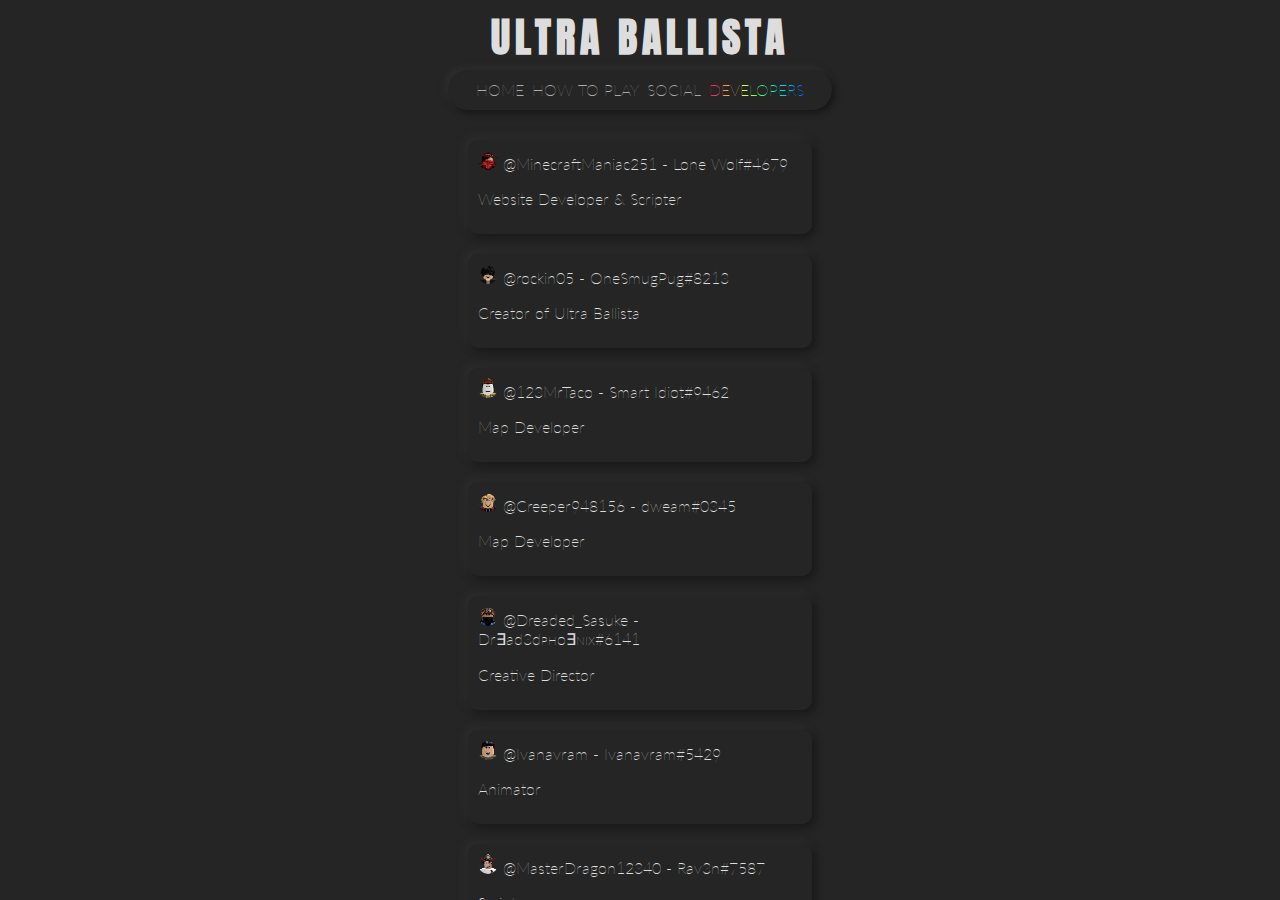
==== developers/index.html @ 13bfb996 "Initial Commit" ====
<!DOCTYPE html>
<html>

    <head>
        <meta charset="utf-8">
        <title>Developers | Ultra Ballista</title>
        <meta name="viewport" content="width=device-width, initial-scale=1">
        <link href="https://fonts.googleapis.com/css?family=Lato:400,700&amp;display=swap" rel="stylesheet">
        <link rel="stylesheet" href="/static/styles.css">
        <link rel="icon" type="image/x-icon" href="/assets/favicon.ico">
    </head>

    <body>
        <h1 class="header">ULTRA BALLISTA</h1>
        <div class="navbar">
            <ul class="nav-content">
                <li class="nav" data-navhome>HOME</li>
                <li class="nav" data-navhowtoplay>HOW TO PLAY</li>
                <li class="nav" data-navsocial>SOCIAL</li>
                <li class="nav" data-navdevelopers><span class="rainbow">DEVELOPERS</span></li>
            </ul>
        </div>
        <div class="developers">
            <div class="dev-profile">
                <img class="dev-pfp" src="/assets/MinecraftManiac251-profile.png">
                <p class="dev-name">@MinecraftManiac251 - Lone Wolf#4679</p>
                <p class="dev-description">Website Developer & Scripter</p>
            </div>
            <div class="dev-profile">
                <img class="dev-pfp" src="/assets/rockin05-profile.png">
                <p class="dev-name">@rockin05 - OneSmugPug#8213</p>
                <p class="dev-description">Creator of Ultra Ballista</p>
            </div>
            <div class="dev-profile">
                <img class="dev-pfp" src="/assets/123MrTaco-profile.png">
                <p class="dev-name">@123MrTaco - Smart Idiot#9462</p>
                <p class="dev-description">Map Developer</p>
            </div>
            <div class="dev-profile">
                <img class="dev-pfp" src="/assets/Creeper948156-profile.png">
                <p class="dev-name">@Creeper948156 - dweam#0345</p>
                <p class="dev-description">Map Developer</p>
            </div>
            <div class="dev-profile">
                <img class="dev-pfp" src="/assets/Dreaded_Sasuke-profile.png">
                <p class="dev-name">@Dreaded_Sasuke - Dr∃ad3dᴘʜo∃ɴɪx#6141</p>
                <p class="dev-description">Creative Director</p>
            </div>
            <div class="dev-profile">
                <img class="dev-pfp" src="/assets/Ivanavram-profile.png">
                <p class="dev-name">@Ivanavram - Ivanavram#5429</p>
                <p class="dev-description">Animator</p>
            </div>
            <div class="dev-profile">
                <img class="dev-pfp" src="/assets/MasterDragon12340-profile.png">
                <p class="dev-name">@MasterDragon12340 - Rav3n#7587</p>
                <p class="dev-description">Scripter</p>
            </div>
            <div class="dev-profile">
                <img class="dev-pfp" src="/assets/kingdom145987-profile.png">
                <p class="dev-name">@kingdom145987 - Diesel Chevy fan#4158</p>
                <p class="dev-description">Scripter</p>
            </div>
            <div class="dev-profile">
                <img class="dev-pfp" src="/assets/NelsoTheGamer-profile.png">
                <p class="dev-name">@NelsoTheGamer - NelsoTheGamer#2325</p>
                <p class="dev-description">Map Developer</p>
            </div>
        </div>
        <!-- <img class="logo-bg" src="/assets/logoUltraNormal.png" alt=""> -->
        <script src="/navbar.js"></script>
    </body>

</html>
---- static/styles.css ----
@import url('https://fonts.googleapis.com/css2?family=Anton&display=swap');
/* Main Scope */
:root {
    --bg: #ecf0f3;
}
* {
    box-sizing: border-box;
}
body {
    margin:0;
    height: 100vh; width: 100vw;
    overflow: hidden;
    font-family: 'Lato', sans-serif;
    font-weight: 700;
    display: flex;
    align-items: center;
    justify-content: center;
    color:#555;
    background: #252525;
}
/* Text Elements */
.box-text {
    text-align: justify;
    font-size: 20px;
    line-height: 1.6;
    width: 40%;
    background: #252525aa;
    color: #ddd;
    font-weight: 100;
    box-shadow: 5px 5px 16px #171717,
                -5px -5px 16px #303030;
    border-radius: 10px;
    padding: 10px;
}
.tip {
    position: relative;
    left: 50%;
    transform: translateX(-50%);
    width: 30%;
    text-align: justify;
    font-size: 20px;
    line-height: 1.6;
    background: #252525aa;
    color: #ddd;
    font-weight: 100;
    box-shadow: 5px 5px 8px #171717,
                -5px -5px 8px #303030;
    border-radius: 10px;
    padding: 10px;
    margin-bottom: 30px;
    margin-top: 30px;
}
.tips {
    position: absolute;
    top: 340px;
    width: 100%;
    bottom: 0;
}
.rainbow {
    background: linear-gradient(90deg, rgba(255,0,104,1) 0%, rgba(254,255,49,1) 30%, rgba(45,255,131,1) 60%, rgba(0,211,232,1) 80%, rgba(0,99,255,1) 100%);
    -webkit-background-clip: text; background-clip: text;
    -webkit-text-fill-color: transparent;
}
.header {
    text-align: center;
    position: absolute;
    top: -20px;
    font-size: 40px;
    color: #ddd;
    font-family: 'Anton';
    letter-spacing: 5px;
}
/* Images & Videos */
.logo {
    width: 100px; height: 100px;

    border-radius: 50%;
    margin: 0 auto;
    box-shadow: 
    0px 0px 2px #5f5f5f,
    0px 0px 0px 5px #242424,
    8px 8px 15px #0f0f0f,
    -8px -8px 15px #303030;
}
.logo-bg {
    height: 100%; width: auto;
    filter: blur(3px);
    z-index: -1;
    position: absolute;
}
.trailer {
    border-radius: 10px;
}
.thumbnail {
    transform: scale(50%);
    position: absolute;
    top: 25px;
    border-radius: 40px;
    box-shadow: 5px 5px 16px #171717,
                -5px -5px 16px #303030;
}
/* GUI Elements */
.navbar {
    position: absolute;
    top: 70px;
    width: 30%; height: 10px;
    padding: 20px;
    border-radius: 40px;
    background: #252525;
    box-shadow: 3px 3px 6px #171717,
                -3px -3px 6px #303030;
    font-weight: 100;
    color: #aaa;
}
.navbar .nav-content {
    display: flex;justify-content: space-evenly;
    list-style-type: none;
    padding: 0; margin: -10px 0 0 0;
}
.navbar .nav-content .nav {
    user-select: none;
    padding: 0; margin: 0;
}
.navbar .nav-content .nav:hover {
    cursor: pointer;
}
/* Social Hyperlinks */
.social-youtube {
    user-select: none;
    position: absolute;
    right: 15px;
    bottom: 425px;
    width: 280px;
    height: 50px;
    background: #fff;
    border-radius: 6px;
    transition: ease-in-out 500ms;
}
.social-youtube:hover {
    transform: scale(105%);
}
.social-profile, .social-game {
    user-select: none;
    position: absolute;
    right: 15px;
    width: 280px;
    height: 50px;
    background: #202225;
    border-radius: 6px;
    transition: ease-in-out 500ms;
}
.social-profile {
    bottom: 490px;
}
.social-profile:hover {
    transform: scale(105%);
}
.social-game {
    bottom: 555px;
}
.social-game:hover {
    transform: scale(105%);
}
.hyperlink-name-light, .hyperlink-name-dark {
    position: absolute;
    text-align: left;
    text-decoration: none;
    color: #ddd;
    display: inline;
    top: 15px;
    left: 60px;
    font-size: 14px;
    font-weight: 100;
}
.hyperlink-name-dark {
    color: #202225;
}
.social-icon {
    position: absolute;
    left: 15px;
    top: 10px;
    width: 30px;
    display: inline;
}
.discord {
    position: absolute;
    bottom: -40px;
    right: -20px;
    z-index: 999;
    transform: scale(80%);
}
/* Scrollbar */
::-webkit-scrollbar {
    width: 5px;
}
::-webkit-scrollbar-track {
    border-radius: 10px;
}
::-webkit-scrollbar-thumb {
    background: hsla(0,0%,100%,.1); 
    border-radius: 10px;
}
/* Posts */
.posts {
    position: absolute;
    top: 120px;
    width: 40%;
    overflow-y: scroll;
    bottom: 0;
    padding: 20px 20px 0 20px;
    background: none;
}
.post {
    position: relative;
    background: #252525aa;
    color: #ddd;
    font-weight: 100;
    box-shadow: 3px 3px 8px #171717,
                -3px -3px 8px #303030;
    border-radius: 10px;
    padding: 10px;
    margin-bottom: 40px;
}
.post > .author, .date {
    display: inline;
    margin: 0;
}
.date {
    float: right;
}
.author-pfp {
    position: absolute;
    top: 2px;
    left: 2px;
    border-radius: 50%;
    width: 35px;
    display: inline;
}
table {
    margin: 20px 0;
    font-family: arial, sans-serif;
    border-collapse: collapse;
    width: 100%;
    background-color: #323232bb;
}
td, th {
    border: .5px solid #515151;
    text-align: center;
    padding: 8px;
}
tr:nth-child(even) {
    background-color: #252525bb;
}
/* Developers */
.developers {
    position: absolute;
    top: 120px;
    width: 30%;
    overflow-y: scroll;
    bottom: 0;
    padding: 20px;
    background: none;
}
.dev-profile {
    margin-bottom: 20px;
    background: #252525aa;
    color: #ddd;
    font-weight: 100;
    box-shadow: 3px 3px 8px #171717,
                -3px -3px 8px #303030;
    border-radius: 10px;
    padding: 10px;
}
.dev-pfp {
    border-radius: 50%;
    display: inline;
    margin: 0;
    width: 20px;
}
.dev-name {
    display: inline;
}
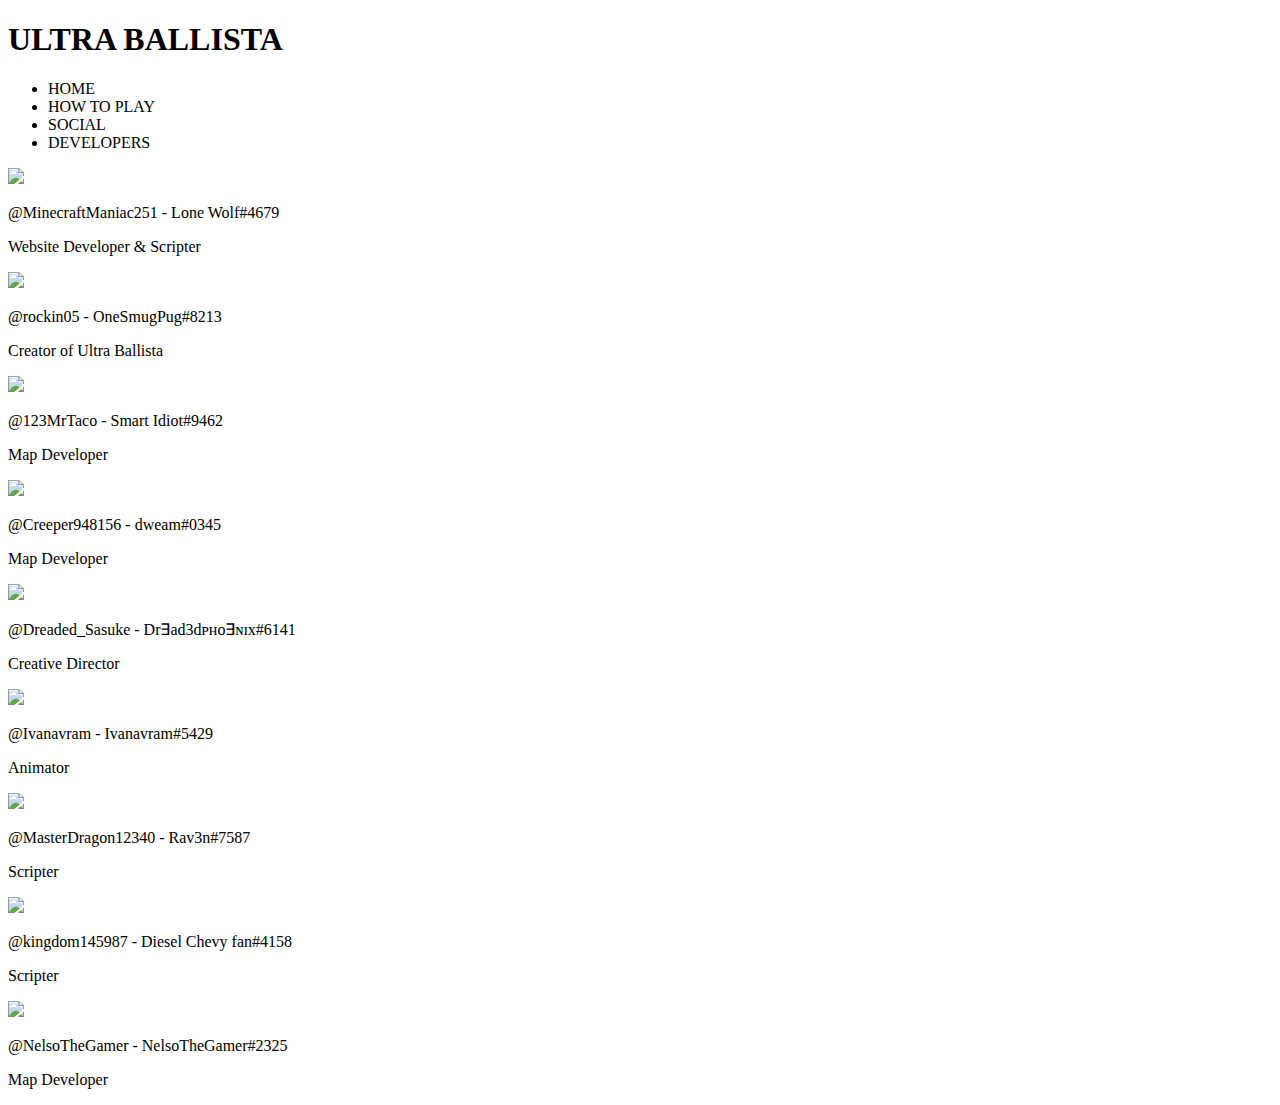
==== commit b405fd94: "Initial Commit" ====
--- a/developers/index.html
+++ b/developers/index.html
@@ -6,8 +6,8 @@
         <title>Developers | Ultra Ballista</title>
         <meta name="viewport" content="width=device-width, initial-scale=1">
         <link href="https://fonts.googleapis.com/css?family=Lato:400,700&amp;display=swap" rel="stylesheet">
-        <link rel="stylesheet" href="/static/styles.css">
-        <link rel="icon" type="image/x-icon" href="/assets/favicon.ico">
+        <link rel="stylesheet" href="/ultraballista/static/styles.css">
+        <link rel="icon" type="image/x-icon" href="/ultraballista/assets/favicon.ico">
     </head>
 
     <body>
@@ -22,53 +22,53 @@
         </div>
         <div class="developers">
             <div class="dev-profile">
-                <img class="dev-pfp" src="/assets/MinecraftManiac251-profile.png">
+                <img class="dev-pfp" src="/ultraballista/assets/MinecraftManiac251-profile.png">
                 <p class="dev-name">@MinecraftManiac251 - Lone Wolf#4679</p>
                 <p class="dev-description">Website Developer & Scripter</p>
             </div>
             <div class="dev-profile">
-                <img class="dev-pfp" src="/assets/rockin05-profile.png">
+                <img class="dev-pfp" src="/ultraballista/assets/rockin05-profile.png">
                 <p class="dev-name">@rockin05 - OneSmugPug#8213</p>
                 <p class="dev-description">Creator of Ultra Ballista</p>
             </div>
             <div class="dev-profile">
-                <img class="dev-pfp" src="/assets/123MrTaco-profile.png">
+                <img class="dev-pfp" src="/ultraballista/assets/123MrTaco-profile.png">
                 <p class="dev-name">@123MrTaco - Smart Idiot#9462</p>
                 <p class="dev-description">Map Developer</p>
             </div>
             <div class="dev-profile">
-                <img class="dev-pfp" src="/assets/Creeper948156-profile.png">
+                <img class="dev-pfp" src="/ultraballista/assets/Creeper948156-profile.png">
                 <p class="dev-name">@Creeper948156 - dweam#0345</p>
                 <p class="dev-description">Map Developer</p>
             </div>
             <div class="dev-profile">
-                <img class="dev-pfp" src="/assets/Dreaded_Sasuke-profile.png">
+                <img class="dev-pfp" src="/ultraballista/assets/Dreaded_Sasuke-profile.png">
                 <p class="dev-name">@Dreaded_Sasuke - Dr∃ad3dᴘʜo∃ɴɪx#6141</p>
                 <p class="dev-description">Creative Director</p>
             </div>
             <div class="dev-profile">
-                <img class="dev-pfp" src="/assets/Ivanavram-profile.png">
+                <img class="dev-pfp" src="/ultraballista/assets/Ivanavram-profile.png">
                 <p class="dev-name">@Ivanavram - Ivanavram#5429</p>
                 <p class="dev-description">Animator</p>
             </div>
             <div class="dev-profile">
-                <img class="dev-pfp" src="/assets/MasterDragon12340-profile.png">
+                <img class="dev-pfp" src="/ultraballista/assets/MasterDragon12340-profile.png">
                 <p class="dev-name">@MasterDragon12340 - Rav3n#7587</p>
                 <p class="dev-description">Scripter</p>
             </div>
             <div class="dev-profile">
-                <img class="dev-pfp" src="/assets/kingdom145987-profile.png">
+                <img class="dev-pfp" src="/ultraballista/assets/kingdom145987-profile.png">
                 <p class="dev-name">@kingdom145987 - Diesel Chevy fan#4158</p>
                 <p class="dev-description">Scripter</p>
             </div>
             <div class="dev-profile">
-                <img class="dev-pfp" src="/assets/NelsoTheGamer-profile.png">
+                <img class="dev-pfp" src="/ultraballista/assets/NelsoTheGamer-profile.png">
                 <p class="dev-name">@NelsoTheGamer - NelsoTheGamer#2325</p>
                 <p class="dev-description">Map Developer</p>
             </div>
         </div>
         <!-- <img class="logo-bg" src="/assets/logoUltraNormal.png" alt=""> -->
-        <script src="/navbar.js"></script>
+        <script src="/ultraballista/navbar.js"></script>
     </body>
 
 </html>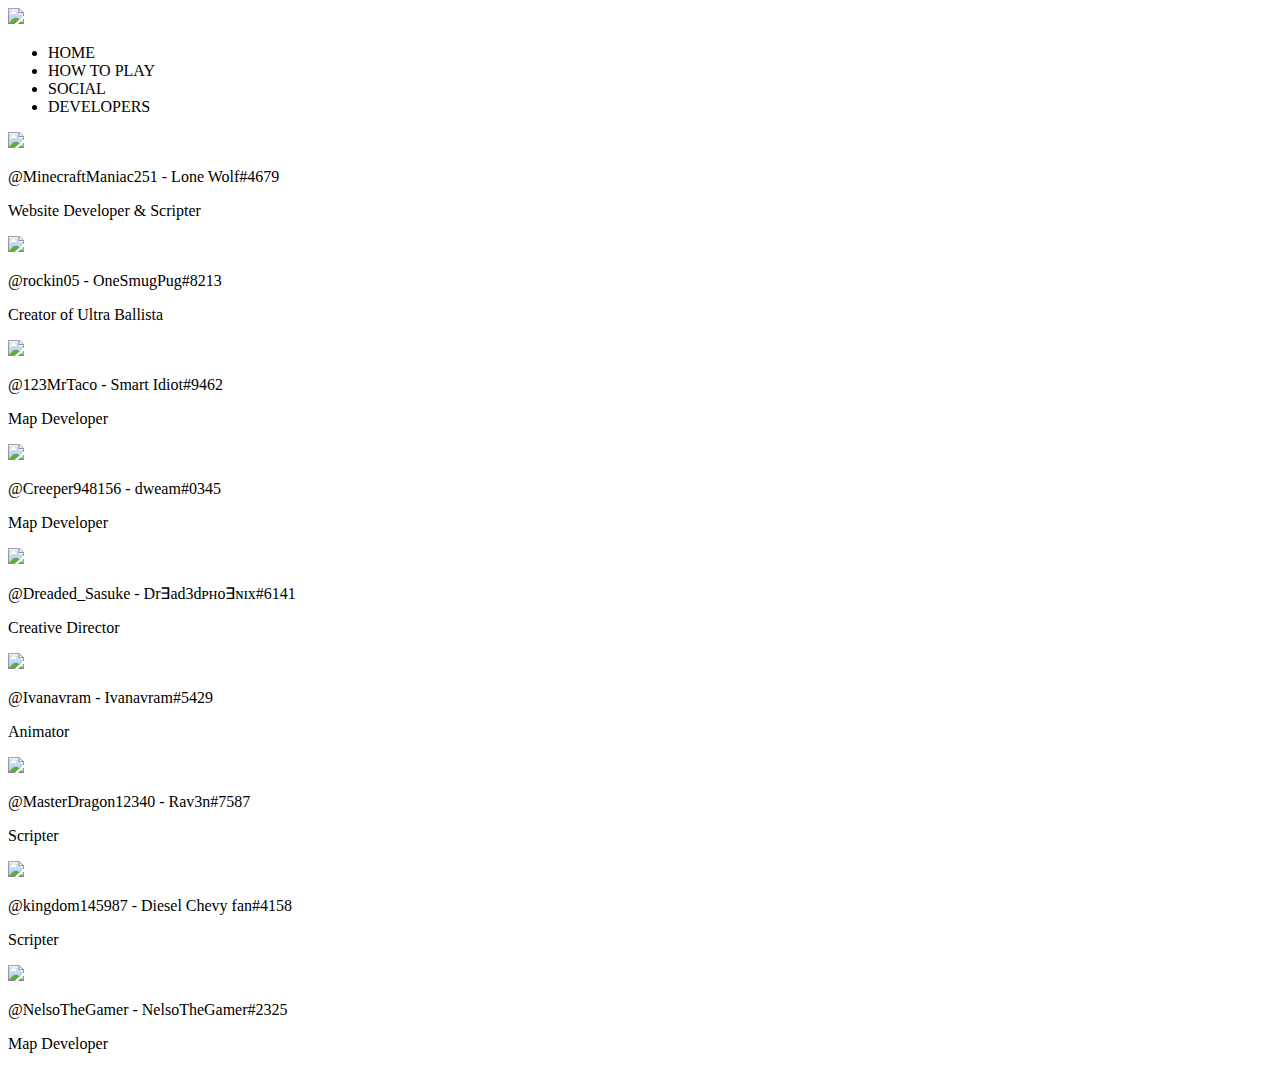
==== commit d0ca648c: "Initial Commit" ====
--- a/developers/index.html
+++ b/developers/index.html
@@ -11,7 +11,7 @@
     </head>
 
     <body>
-        <h1 class="header">ULTRA BALLISTA</h1>
+        <img src="/ultraballista/assets/ULTRA-BALLISTA.png" class="header">
         <div class="navbar">
             <ul class="nav-content">
                 <li class="nav" data-navhome>HOME</li>
